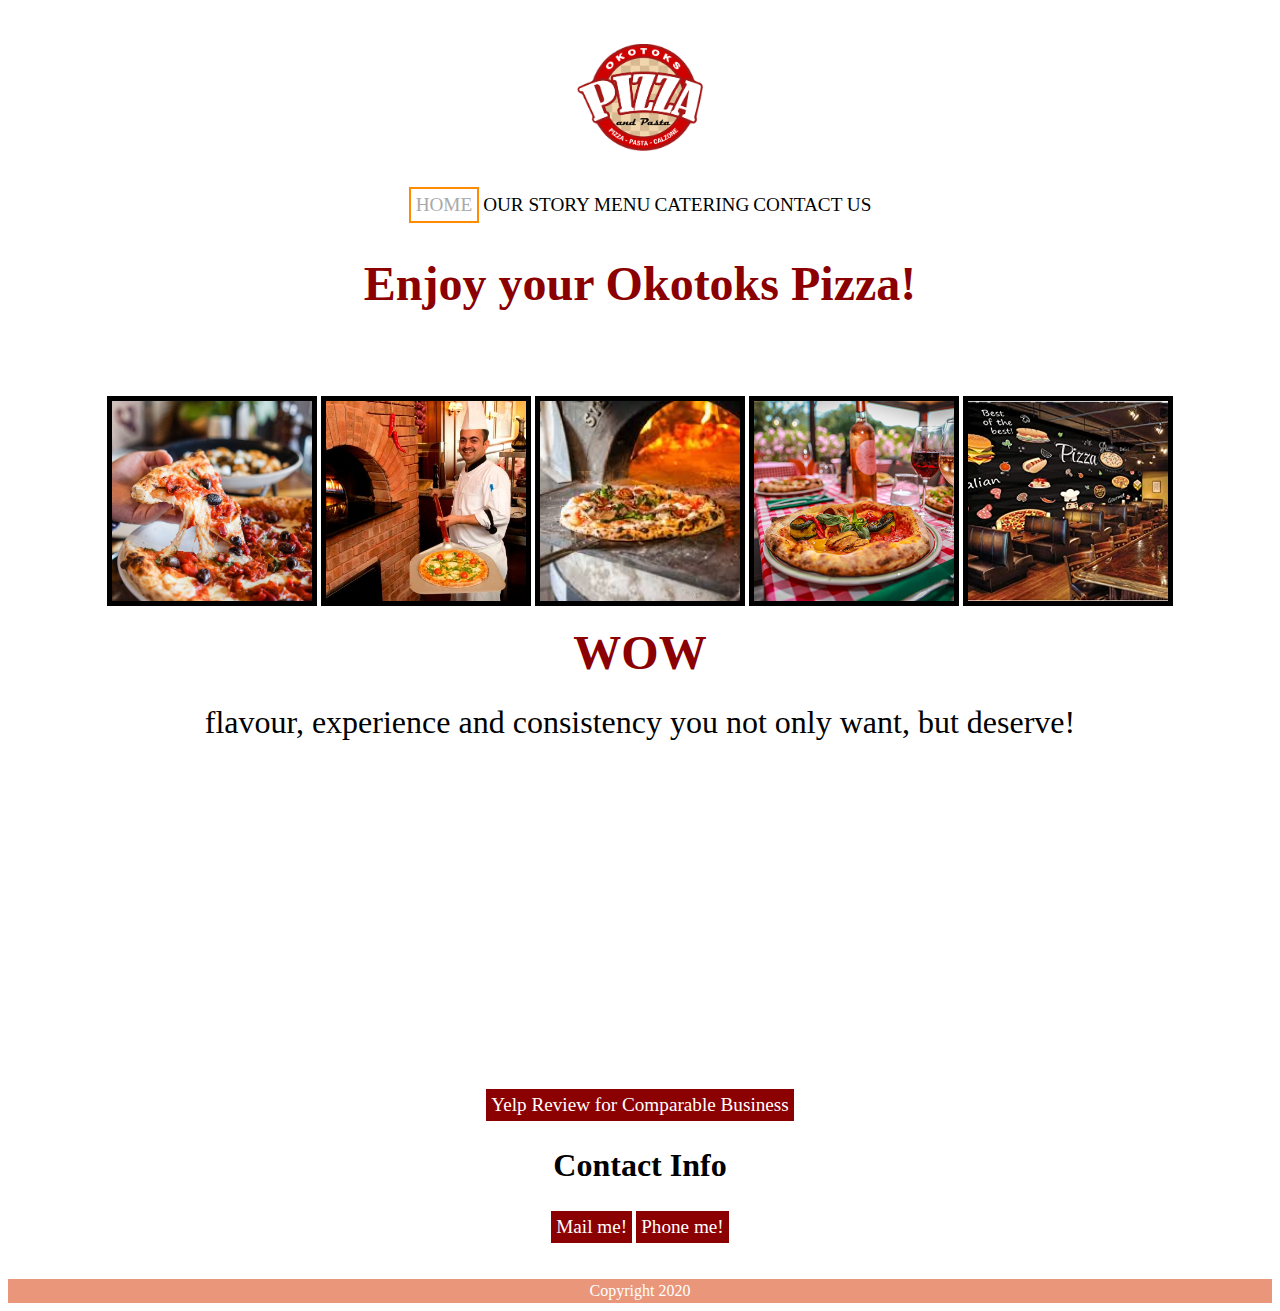
==== index.html @ ae37b72e "Reorganized directory structure" ====
<!DOCTYPE html>
<html lang="en">
<head>
    <meta charset="UTF-8">
    <meta name="viewport" content="width=device-width, initial-scale=1.0">
    <meta name="Keywords" content="pizza best Italian inexpensive Okotoks"> 
    <meta name="description" content="Welcome to enjoy best and inexpensive pizzas in Okotoks">
    <meta name="author" content="Owner of Okotoks Pizza: Doug">
    <meta name="twitter:title" content="Wonderful family-run pizza shop in Okotoks">
    <meta name="twitter:description" content="Offering best and inexpensive pizzas in Okotoks">
    <meta name="twitter:image" content="https://images-na.ssl-images-amazon.com/images/I/619NE3KrzHL._AC_SX450_.jpg">
    <meta name="twitter:card" content="summary_large_image">
    <link rel="shortcut icon" href="images/pizza-icon.png" type="image/png">
    <title>Homepage</title>
    <link rel="stylesheet" href="css/style.css">
</head>
<br><br>
<body>
    <section id="header">
        <div>
            <img style="width:10%" src="images/okotoks-pizza-logo.png" alt="Logo">
        </div>
        <br><br>
        <div id="navigation" style="text-align: center">
            <a class="currentLink" href="index.html">HOME</a>
            <a class="one" href="pages/ourstory.html">OUR STORY</a>
            <a class="one" href="pages/menu.html">MENU</a>
            <a class="one" href="pages/catering.html">CATERING</a>
            <a class="one" href="pages/contactus.html">CONTACT US</a>
        </div>
    </section>
    <section id="content">
        <article>
            <div>
                <h1>Enjoy your Okotoks Pizza!</h1>
            </div>
            <div>
                <table class="image" align="center" >
                    <tr>
                    <div class="row">
                        <div class="column">
                        <td><img class="cropped1" src="images/Pizza.jpg" alt="Pizza"></td>
                        </div>
                        <div class="column">   
                        <td><img class="cropped1" src="images/PizzaChef.jpg" alt="Chef"></td>
                        </div>
                        <div class="column"> 
                        <td><img class="cropped1" src="images/PizzaCooking.jpg" alt="Cooking Pizza" ></td>
                        </div>
                        <div class="column">
                        <td><img class="cropped1" src="images/PizzaParty.jpg" alt="Family Pizza Party"></td>
                        </div>
                        <div class="column">
                        <td><img class="cropped1" src="images/PizzaRestaurant.jpg" alt="Pizza Restaurant"></td>
                        </div>
                    </div>
                    </tr>
                </table>
            </div>
            <div>
                <p class="branding"><span>WOW</span></p>
                <p class="branding">flavour, experience and consistency you not only want, but deserve!</p>
            </div>
            <div>
                <center>
                <iframe width="560" height="315" 
                src="https://www.youtube.com/embed/xbHbcmQIcAQ" 
                frameborder="0" 
                allow="accelerometer; autoplay; encrypted-media; gyroscope; picture-in-picture" 
                allowfullscreen>
                </iframe>
                </center>
            </div>
        </article>
        <article>
            <div style="text-align: center">
                <a class="two" href="https://www.yelp.ca/biz/pizza-hut-calgary-2" target="_blank">Yelp Review for Comparable Business</a>
            </div>
            <div>
                <h2>Contact Info</h2>
            </div>
            <div style="text-align: center">
                <a class="two" href="mailto:info@okotokspizza.ca">Mail me!</a>
                <a class="two" href="tel:4035555555">Phone me!</a>
            </div>
        </article>      
    </section>
    <br><br>
    <section id="footer">
        <footer>Copyright 2020</footer>
    </section>  
</body>
</html>
---- css/style.css ----
h1 {
    display: block;
    font-size: 3em;
    margin-top: 0.67em;
    margin-bottom: 0.67em;
    margin-left: 0;
    margin-right: 0;
    font-weight: bold;
    text-align: center;
    color: darkred;
}

h2 {
    display: block;
    font-size: 2em;
    margin-top: 0.83em;
    margin-bottom: 0.83em;
    margin-left: 0;
    margin-right: 0;
    font-weight: bold;
    text-align: center;
}

p {
    display: block;
    margin-top: 1em;
    margin-bottom: 1em;
    margin-left: 3em;
    margin-right: 3em;
    line-height: 1;
    font-size: 1.5em;
    text-align: left;
    color: black;
  }

.branding {
    font-size: 2em;
    text-align: center;
}

span {
    line-height: 0.5;
    font-size: 1.5em;
    text-align: center;
    font-weight: bold;
    color:darkred;
}

footer {
    text-align: center;
    font-size: 1em;
    padding: 3px;
    background-color: DarkSalmon;
    color: white;
  }

img {
    display: block;
    margin-left: auto;
    margin-right: auto;
}

.row {
    display: flex;
}
  
.column {
    flex: 20%;
    padding: 5px;
}

.cropped1 {
    width: 200px; 
    height: 200px; 
    object-fit: cover;
    border: 5px solid black;
}

video {
    width: 100%;
    height: auto;
}

a {
    font-size: 1.2em;
    text-align: center;
    text-decoration: none;
    display: inline-block;
}

a.one:link {
    color: black;
}

a.one:visited {
    color: black;
    border: 2px solid darkorange;
    padding: 5px;
}

a.one:hover {
    color:black;
    border: 2px solid red;
    padding: 5px;
}

a.one:active {
    color: grey;
    border: 2px solid red;
    padding: 5px;
}

.currentLink {
    color: darkgrey;
    border: 2px solid darkorange;
    padding: 5px; 
}

a.two:link {
    color: white;
    background-color: darkred;
    padding: 5px;
}

a.two:visited, a.two:hover, a.two:active {
    color: white;
    background-color: grey;
    padding: 5px;
}
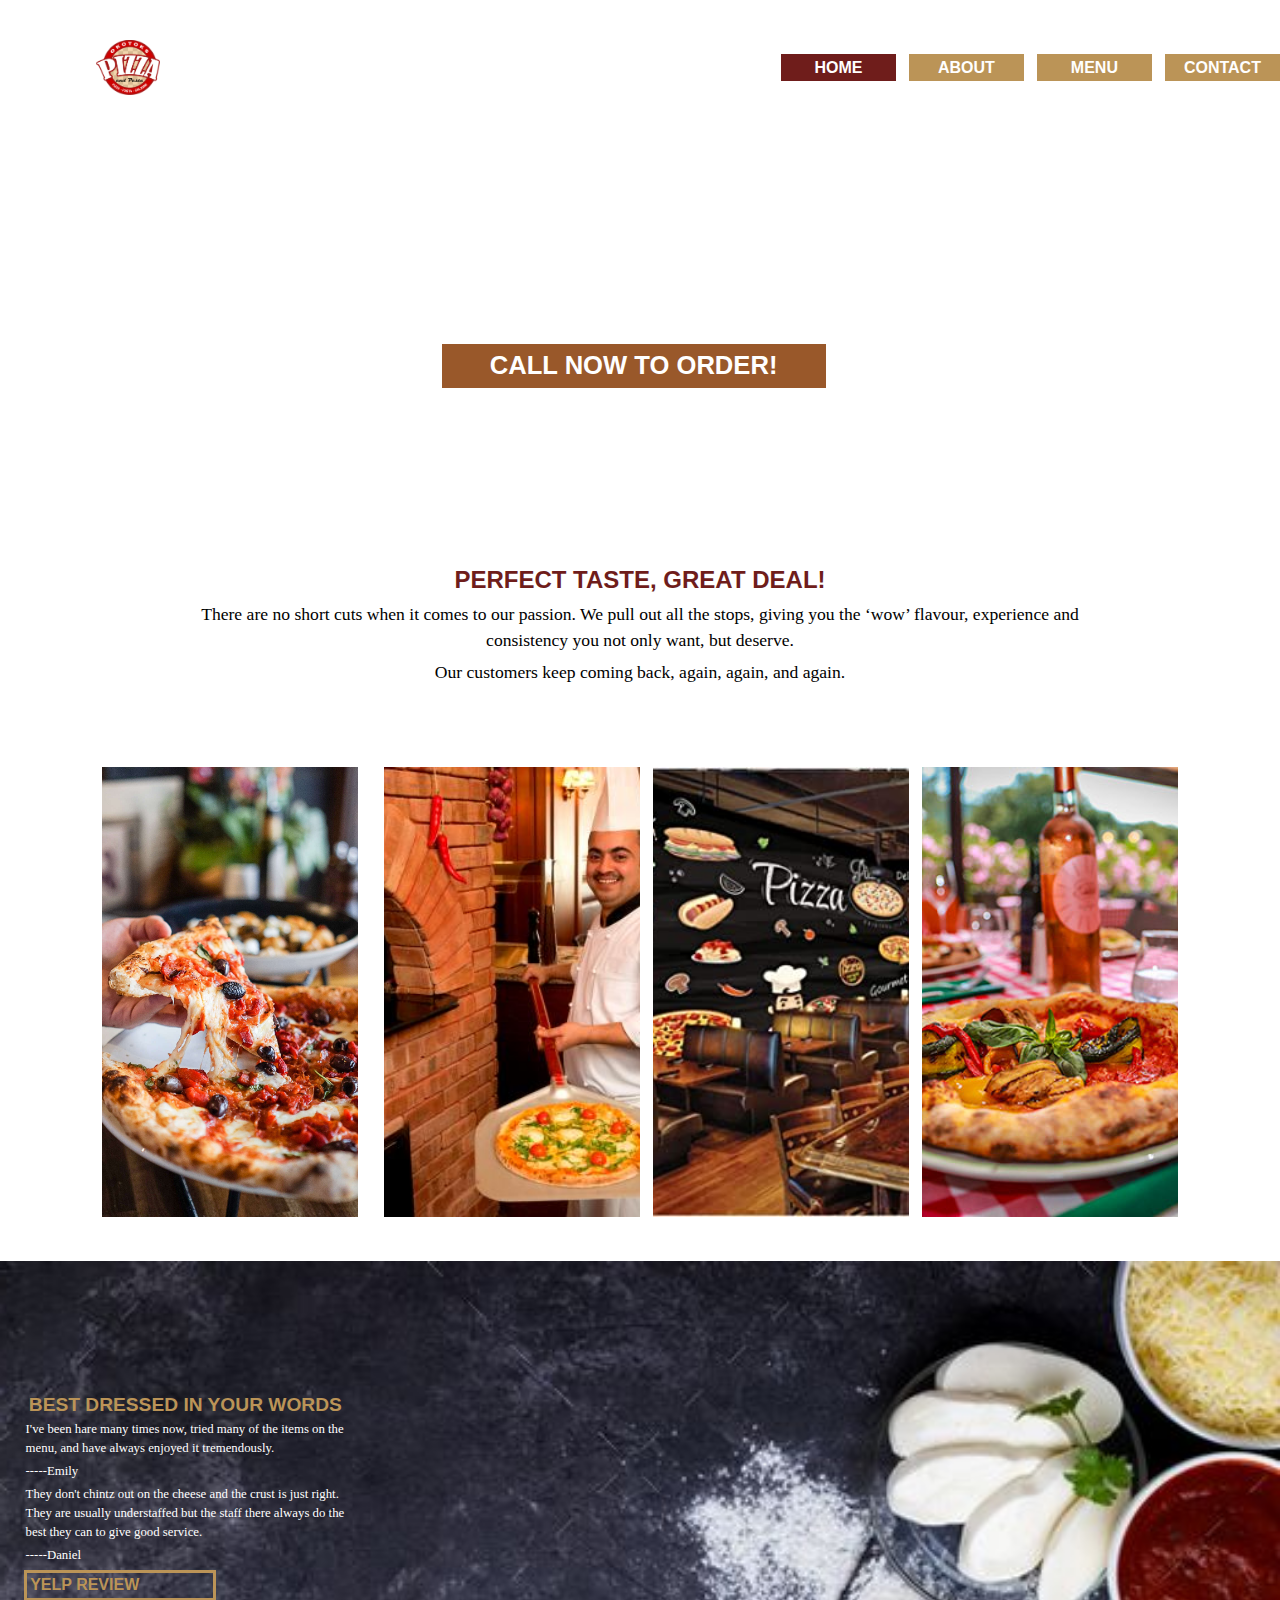
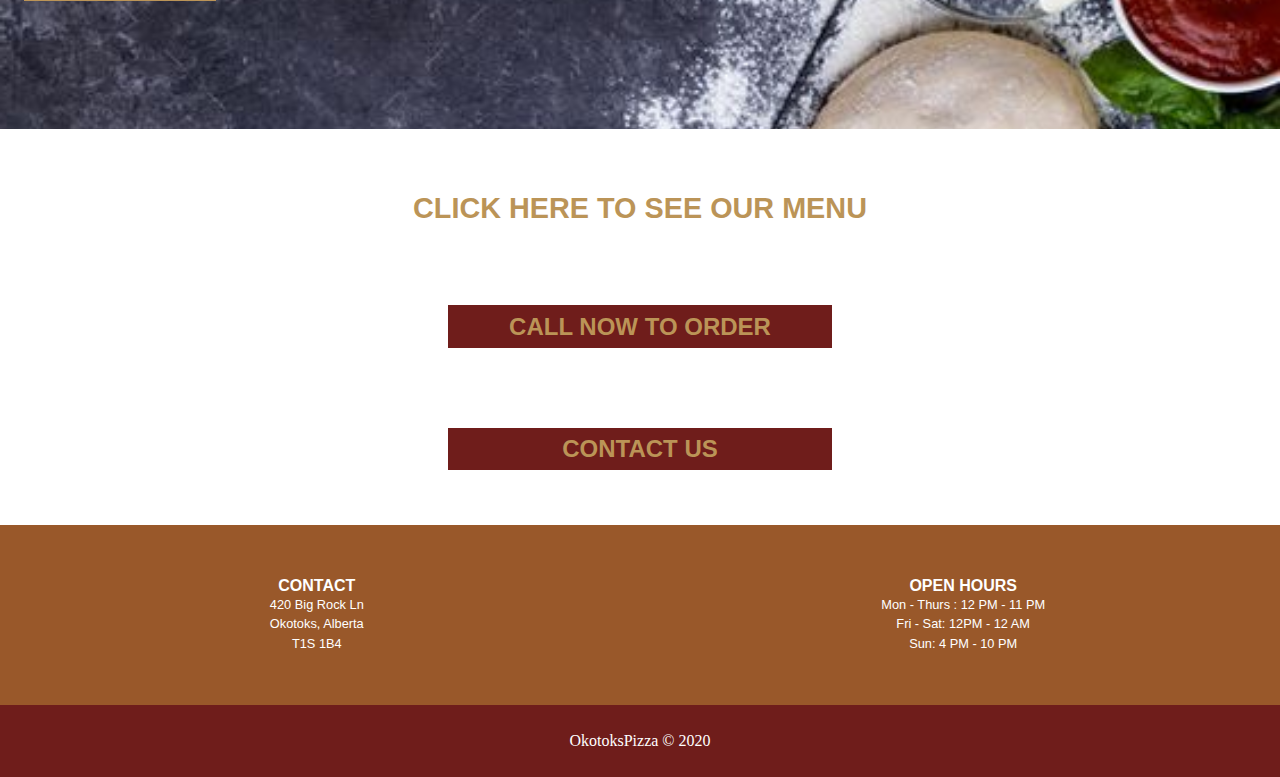
==== commit 2e5ac0f6: "Updated-Started grid based layout & Added fancy transition effects" ====
--- a/index.html
+++ b/index.html
@@ -3,7 +3,7 @@
 <head>
     <meta charset="UTF-8">
     <meta name="viewport" content="width=device-width, initial-scale=1.0">
-    <meta name="Keywords" content="pizza best Italian inexpensive Okotoks"> 
+    <meta name="keywords" content="pizza best Italian inexpensive Okotoks"> 
     <meta name="description" content="Welcome to enjoy best and inexpensive pizzas in Okotoks">
     <meta name="author" content="Owner of Okotoks Pizza: Doug">
     <meta name="twitter:title" content="Wonderful family-run pizza shop in Okotoks">
@@ -12,82 +12,95 @@
     <meta name="twitter:card" content="summary_large_image">
     <link rel="shortcut icon" href="images/pizza-icon.png" type="image/png">
     <title>Homepage</title>
-    <link rel="stylesheet" href="css/style.css">
+    <link rel="stylesheet" href="css/style.css" type="text/css">
 </head>
-<br><br>
-<body>
+
+<body id="grid-container">
+    <!--Header starts-->
     <section id="header">
-        <div>
-            <img style="width:10%" src="images/okotoks-pizza-logo.png" alt="Logo">
-        </div>
-        <br><br>
-        <div id="navigation" style="text-align: center">
-            <a class="currentLink" href="index.html">HOME</a>
-            <a class="one" href="pages/ourstory.html">OUR STORY</a>
-            <a class="one" href="pages/menu.html">MENU</a>
-            <a class="one" href="pages/catering.html">CATERING</a>
-            <a class="one" href="pages/contactus.html">CONTACT US</a>
-        </div>
+            <img class="logo" src="images/okotoks-pizza-logo.png" alt="Logo">
+            <span></span>
+            <a id="link" class="currentLink" href="index.html">HOME</a>
+            <a id="link" href="pages/ourstory.html">ABOUT</a>
+            <a id="link" href="pages/menu.html">MENU</a>
+            <a id="link" href="pages/contactus.html">CONTACT</a>
     </section>
+    <!--Header ends-->
+
+    <!--Content starts-->
     <section id="content">
-        <article>
-            <div>
-                <h1>Enjoy your Okotoks Pizza!</h1>
+        <article id="main-title">
+            <h1>ENJOY YOUR OKOTOKS PIZZA!</h1>
+            <p>There's no better feeling in the world than a warm pizza box on your table!</p>
+            <a href="tel:4035555555">CALL NOW TO ORDER!</a>
+        </article>  
+        
+        <article id="top-content">
+            <div id="sub-title">
+                <h2>PERFECT TASTE, GREAT DEAL!</h2>
+                <p>There are no short cuts when it comes to our passion. We pull out all the stops, giving you the ‘wow’ flavour, experience and consistency you not only want, but deserve.</p>
+                <p>Our customers keep coming back, again, again, and again.</p>
             </div>
-            <div>
-                <table class="image" align="center" >
-                    <tr>
-                    <div class="row">
-                        <div class="column">
-                        <td><img class="cropped1" src="images/Pizza.jpg" alt="Pizza"></td>
-                        </div>
-                        <div class="column">   
-                        <td><img class="cropped1" src="images/PizzaChef.jpg" alt="Chef"></td>
-                        </div>
-                        <div class="column"> 
-                        <td><img class="cropped1" src="images/PizzaCooking.jpg" alt="Cooking Pizza" ></td>
-                        </div>
-                        <div class="column">
-                        <td><img class="cropped1" src="images/PizzaParty.jpg" alt="Family Pizza Party"></td>
-                        </div>
-                        <div class="column">
-                        <td><img class="cropped1" src="images/PizzaRestaurant.jpg" alt="Pizza Restaurant"></td>
-                        </div>
-                    </div>
-                    </tr>
-                </table>
+            <div id="images">
+                <span></span>
+                <img class="cropped-image" src="images/Pizza.jpg" alt="Pizza">
+                <img class="cropped-image" src="images/PizzaChef.jpg" alt="Chef">
+                <img class="cropped-image" src="images/PizzaRestaurant.jpg" alt="Pizza Restaurant">
+                <img class="cropped-image" src="images/PizzaParty.jpg" alt="an image shows catering offered">
+                <span></span>
             </div>
-            <div>
-                <p class="branding"><span>WOW</span></p>
-                <p class="branding">flavour, experience and consistency you not only want, but deserve!</p>
+        </article>
+
+        <article id="sub-content" class="sub-content"> 
+            <div id="review">
+                <h2>BEST DRESSED IN YOUR WORDS</h2>
+                <p> I've been hare many times now, tried many of the items on the menu, and have always enjoyed it tremendously.</p>
+                <p>-----Emily</p>
+                <p>They don't chintz out on the cheese and the crust is just right. They are usually understaffed but the staff there always do the best they can to give good service.</p>
+                <p>-----Daniel</p>
+                <a class="one" href="https://www.yelp.ca/biz/pizza-hut-calgary-2" target="_blank">YELP REVIEW</a>
             </div>
-            <div>
-                <center>
-                <iframe width="560" height="315" 
+            <div id="video">
+                <iframe width="900" height="560"
                 src="https://www.youtube.com/embed/xbHbcmQIcAQ" 
                 frameborder="0" 
                 allow="accelerometer; autoplay; encrypted-media; gyroscope; picture-in-picture" 
                 allowfullscreen>
                 </iframe>
-                </center>
+            </div>
+            <span></span>
+        </article>
+        
+        <article id="order-info">
+            <div>
+                <a class="button-1" href="pages/menu.html">CLICK HERE TO SEE OUR MENU</a>
+            </div>
+            <div>
+                <a class="button-2" href="tel:4035555555">CALL NOW TO ORDER</a>
+            </div>
+            <div>
+                <a class="button-2" href="mailto:info@okotokspizza.ca">CONTACT US</a>
             </div>
         </article>
-        <article>
-            <div style="text-align: center">
-                <a class="two" href="https://www.yelp.ca/biz/pizza-hut-calgary-2" target="_blank">Yelp Review for Comparable Business</a>
+
+        <article id="contact-info">
+            <div class="info">
+                <h3>CONTACT</h3>
+                <p>420 Big Rock Ln<br>Okotoks, Alberta<br>T1S 1B4</p>
             </div>
-            <div>
-                <h2>Contact Info</h2>
+            <div class="info">
+                <h3>OPEN HOURS</h3>
+                <p>Mon - Thurs : 12 PM - 11 PM<br>Fri - Sat: 12PM - 12 AM<br>Sun: 4 PM - 10 PM</p>
             </div>
-            <div style="text-align: center">
-                <a class="two" href="mailto:info@okotokspizza.ca">Mail me!</a>
-                <a class="two" href="tel:4035555555">Phone me!</a>
-            </div>
-        </article>      
+        </article>
     </section>
-    <br><br>
+    <!--Content ends-->
+
+    <!--Footer starts-->
     <section id="footer">
-        <footer>Copyright 2020</footer>
-    </section>  
+        <footer>OkotoksPizza &copy; 2020</footer>
+    </section>
+    <!--Footer ends-->
+
 </body>
 </html>
--- a/css/style.css
+++ b/css/style.css
@@ -1,129 +1,382 @@
-h1 {
-    display: block;
-    font-size: 3em;
-    margin-top: 0.67em;
-    margin-bottom: 0.67em;
-    margin-left: 0;
-    margin-right: 0;
-    font-weight: bold;
-    text-align: center;
-    color: darkred;
-}
-
-h2 {
-    display: block;
-    font-size: 2em;
-    margin-top: 0.83em;
-    margin-bottom: 0.83em;
-    margin-left: 0;
-    margin-right: 0;
-    font-weight: bold;
-    text-align: center;
-}
-
-p {
-    display: block;
-    margin-top: 1em;
-    margin-bottom: 1em;
-    margin-left: 3em;
-    margin-right: 3em;
-    line-height: 1;
-    font-size: 1.5em;
+/*
+Color Palette
+$persian-plum: #6f1d1bff;
+$camel: #bb9457ff;
+$bistre: #432818ff;
+$windsor-tan: #99582aff;
+$banana-mania: #ffe6a7ff;
+*/
+
+@keyframes sub-title-animation {
+    0% {font-size: 1.5rem; font-weight: normal;}
+    50% {font-size: 2rem; font-weight: bold;}
+    100% {font-size: 1.8rem; font-weight: normal;}
+}
+
+#sub-title h2:hover {
+    animation-name: sub-title-animation;
+    animation-duration: 2s;
+    animation-timing-function: ease-in-out;
+}
+
+.cropped-image {
+    width: 20vw;
+    transition-property: width;
+    transition-duration: 1s;
+    transition-timing-function: ease-in-out;
+}
+
+.cropped-image:hover {
+    width: 30vw;
+}
+  
+* {
+    margin: 0;
+    padding: 0;
+    box-sizing: border-box;
+}
+
+body {
+    min-height: 100%;
+    display: grid;
+    justify-items: center;
+    align-items: center; 
+}
+
+#grid-container {
+    display: grid;
+}
+
+/*Header starts*/
+#header {
+    width: 100%;
+    height: 15vh;
+    display: grid;
+    grid-template-columns: 20% auto 9% 9% 9% 9%;
+    column-gap: 1vw;
+    justify-items: center;
+    align-items: center; 
+}
+
+.logo {
+    width: 5vw;
+    display: block;
+}
+
+/*Navigation starts*/
+#header a {
+    width: 100%;
+    font-size: 1rem;
+    font-family: Arial, Helvetica, sans-serif;
+    font-weight: bold;
+    font-stretch: normal;
+    text-decoration: none;
+    text-align: center;
+    color: white;
+    padding: 0.3em 0.9em 0.3em 0.9em;
+}
+
+#header a:link, #header a:visited {
+    background-color: #bb9457;
+}
+
+#header a:hover {
+    background-color:#99582aff;  
+}
+
+#header a:active {
+    background-color: grey;
+}
+
+#header a.currentLink {
+    background-color:#6f1d1bff;
+}
+/*Navigation ends*/
+/*Header ends*/
+
+/*Content starts*/
+#content {
+    width: 100%;
+    min-height: 80vh;
+    display: grid;
+    grid-row-gap: 2vh;;
+}
+
+#main-title {
+    width: 100%;
+    min-height: 40vh;
+    background: url(../images/backgroundimage-pizza.jpg);
+    background-size: cover;
+    background-position: top;
+    display: flex;
+    flex-direction: column;
+    align-items: center;
+    justify-content: center;
+}
+
+#main-title h1 {
+    display: block;
+    font-family: Arial, Helvetica, sans-serif;
+    font-size: 2rem;
+    font-weight: bold;
+    text-align: center;
+    color: white;
+}
+
+#main-title p {
+    display: block;
+    font-size: 1.5rem;
+    font-family: cursive;
+    text-align: center;
+    color: white;
+    margin-top: 0.5em;
+}
+
+#main-title a {
+    width: 30vw;
+    display: block;
+    font-size: 1.6rem;
+    font-family: Arial, Helvetica, sans-serif;
+    font-weight: bold;
+    font-stretch: normal;
+    text-decoration: none;
+    text-align: center;
+    margin: 1em 2em 0 1.5em;
+}
+
+#main-title a:link, #main-tilte a:visited {
+    color: white;
+    background-color: #99582aff;
+    padding: 0.3em 0.6em 0.3em 0.6em;
+}
+    
+#main-title a:hover, #main-title a:active {
+    width: 40vw;
+    color: #99582aff;
+    background-color: white;
+    padding: 0.4em 0.7em 0.4em 0.7em;
+    font-size: 2rem;
+}
+
+#top-content {
+    width: 100%;
+    min-height: 80vh;
+    display: grid;
+    grid-template-rows: 30% 70%;
+    row-gap: 1vh;;
+    align-items: center;
+    justify-items: center;
+}
+
+#sub-title h2 {
+    font-family: Arial, Helvetica, sans-serif;
+    font-size: 1.5rem;
+    font-weight: bold;
+    text-align: center;
+    margin: 0.6em 2em 0.3em 2em;
+    color:#6f1d1bff;
+}
+
+#sub-title p {
+    font-size: 1.1rem;
+    font-family: cursive;
+    text-align: center;
+    margin: 0.1em 10em 0.3em 10em;
+    line-height: 1.5;
+    color: black;
+}
+
+#images {
+    width: 100%;
+    height: 50vh;
+    display: grid;
+    grid-template-columns: 0.5fr 1.5fr 1fr 1fr 1fr 0.5fr;
+    column-gap: 1vw;
+    margin-top: 0.3em;
+}
+
+.cropped-image {
+    width: 20vw;
+    height: 50vh;
+    object-fit: cover;
+}
+
+#sub-content {
+    width: 100%;
+    min-height: 50vh;
+    display: grid;
+    grid-template-columns: 30% 45% auto;
+    column-gap: 1.5vw;
+    align-items: center;
+}
+
+.sub-content {
+    background: url(../images/backgroundimage-pizza-4.jpg);
+    background-size: cover;
+    background-position: top;
+    padding-top: 0.3rem;
+    padding-bottom: 0.6rem;
+    margin-top: 0.6em;
+}
+
+#video iframe {
+    width:100%;
+    height: 50vh; 
+}
+
+#review h2 {
+    font-family: Arial, Helvetica, sans-serif;
+    font-size: 1.2rem;
+    font-weight: bold;
     text-align: left;
-    color: black;
-  }
-
-.branding {
-    font-size: 2em;
-    text-align: center;
-}
-
-span {
-    line-height: 0.5;
-    font-size: 1.5em;
-    text-align: center;
-    font-weight: bold;
-    color:darkred;
-}
-
-footer {
-    text-align: center;
-    font-size: 1em;
-    padding: 3px;
-    background-color: DarkSalmon;
-    color: white;
-  }
-
-img {
-    display: block;
-    margin-left: auto;
-    margin-right: auto;
-}
-
-.row {
+    margin: 0.5em 1em 0.1em 1.5em;
+    color: #bb9457ff;
+}
+
+#review p {
+    font-size: 0.8rem;
+    font-family: cursive;
+    text-align: left;
+    margin: 0.3em 2em 0 2em;
+    line-height: 1.5;
+    color: white;
     display: flex;
-}
-  
-.column {
-    flex: 20%;
-    padding: 5px;
-}
-
-.cropped1 {
-    width: 200px; 
-    height: 200px; 
-    object-fit: cover;
-    border: 5px solid black;
-}
-
-video {
-    width: 100%;
-    height: auto;
-}
-
-a {
-    font-size: 1.2em;
-    text-align: center;
+    align-items: column;
+    align-items: start;
+    justify-items: center;
+}
+
+#review a {
+    width: 15vw;
+    display: block;
+    font-size: 1rem;
+    font-family: Arial, Helvetica, sans-serif;
+    font-weight: bold;
+    font-stretch: normal;
     text-decoration: none;
-    display: inline-block;
-}
-
-a.one:link {
-    color: black;
-}
-
-a.one:visited {
-    color: black;
-    border: 2px solid darkorange;
-    padding: 5px;
-}
-
-a.one:hover {
-    color:black;
-    border: 2px solid red;
-    padding: 5px;
-}
-
-a.one:active {
-    color: grey;
-    border: 2px solid red;
-    padding: 5px;
-}
-
-.currentLink {
-    color: darkgrey;
-    border: 2px solid darkorange;
-    padding: 5px; 
-}
-
-a.two:link {
-    color: white;
-    background-color: darkred;
-    padding: 5px;
-}
-
-a.two:visited, a.two:hover, a.two:active {
-    color: white;
-    background-color: grey;
-    padding: 5px;
-}+    text-align: center;
+    margin: 0.3em 2em 0 1.5em;
+    display: flex;
+    align-items: column;
+    align-items: start;
+    justify-items: center;
+}
+
+a.one:link, a.one:visited {
+    color: #bb9457ff;
+    border: 3px solid #bb9457ff;
+    padding: 0.2em;
+}
+    
+a.one:hover, a.one:active {
+    color: #99582aff;
+    border: 2px solid #99582aff;
+    padding: 0.2em;
+}
+
+#order-info {
+    width: 100%;
+    min-height: 40vh;
+    display: grid;
+    align-items: center;
+    justify-items: center;
+}
+
+a.button-1 {
+    display: block;
+    font-size: 1.8rem;
+    font-family: Arial, Helvetica, sans-serif;
+    font-weight: bold;
+    font-stretch: normal;
+    text-decoration: transparent;
+    text-align: center;
+    margin: 0.3em 2em 0em 2em;
+}
+
+a.button-1:link, a.button-1:visited {
+    color: #bb9457ff;
+}
+    
+a.button-1:hover, a.button-1:active {
+    color:#6f1d1bff;
+    font-size: 2rem;
+}
+
+a.button-2 {
+    width: 30vw;
+    display: block;
+    font-size: 1.5rem;
+    font-family: Arial, Helvetica, sans-serif;
+    font-weight: bold;
+    font-stretch: normal;
+    text-decoration: none;
+    text-align: center;
+    margin: 0.3em 2em 0em 2em;
+}
+
+a.button-2:link, a.button-2:visited {
+    color: #bb9457ff;
+    background-color: #6f1d1bff;
+    padding: 0.3em 0 0.3em 0;
+}
+    
+a.button-2:hover, a.button-2:active {
+    color: white;
+    background-color: #bb9457ff;
+    padding: 0.3em 0 0.3em 0;
+}
+
+#order-info h2 {
+    background-color: #bb9457ff;
+    padding: 0.3em;
+    font-family: Arial, Helvetica, sans-serif;
+    font-size: 1.5rem;
+    font-weight: bold;
+    text-align: left;
+    margin: 0.5em 1em 0.1em 1.5em;
+}
+
+#contact-info {
+    width: 100%;
+    min-height: 20vh;
+    display: grid;
+    column-gap: 1vw;
+    grid-template-columns: 1fr 1fr;
+    align-items: center;
+    justify-items: center;
+    background-color: #99582aff;
+    
+}
+
+.info h3 {
+    font-family: Arial, Helvetica, sans-serif;
+    font-size: 1rem;
+    font-weight: bold;
+    text-align: center;
+    color: white;
+}
+
+.info p {
+    font-size: 0.8rem;
+    font-family: Arial, Helvetica, sans-serif;
+    text-align: center;
+    line-height: 1.5;
+    color: white;
+}
+
+/*Content ends*/
+
+/*Footer starts*/
+#footer {
+    background-color: #6f1d1bff;
+    width: 100%;
+    min-height: 8vh;
+    font-size: 1rem;
+    font-family: cursive;
+    color: white;
+    text-align: center;
+    display: grid;
+    justify-content: center;
+    align-items: center;
+} 
+/*Footer ends*/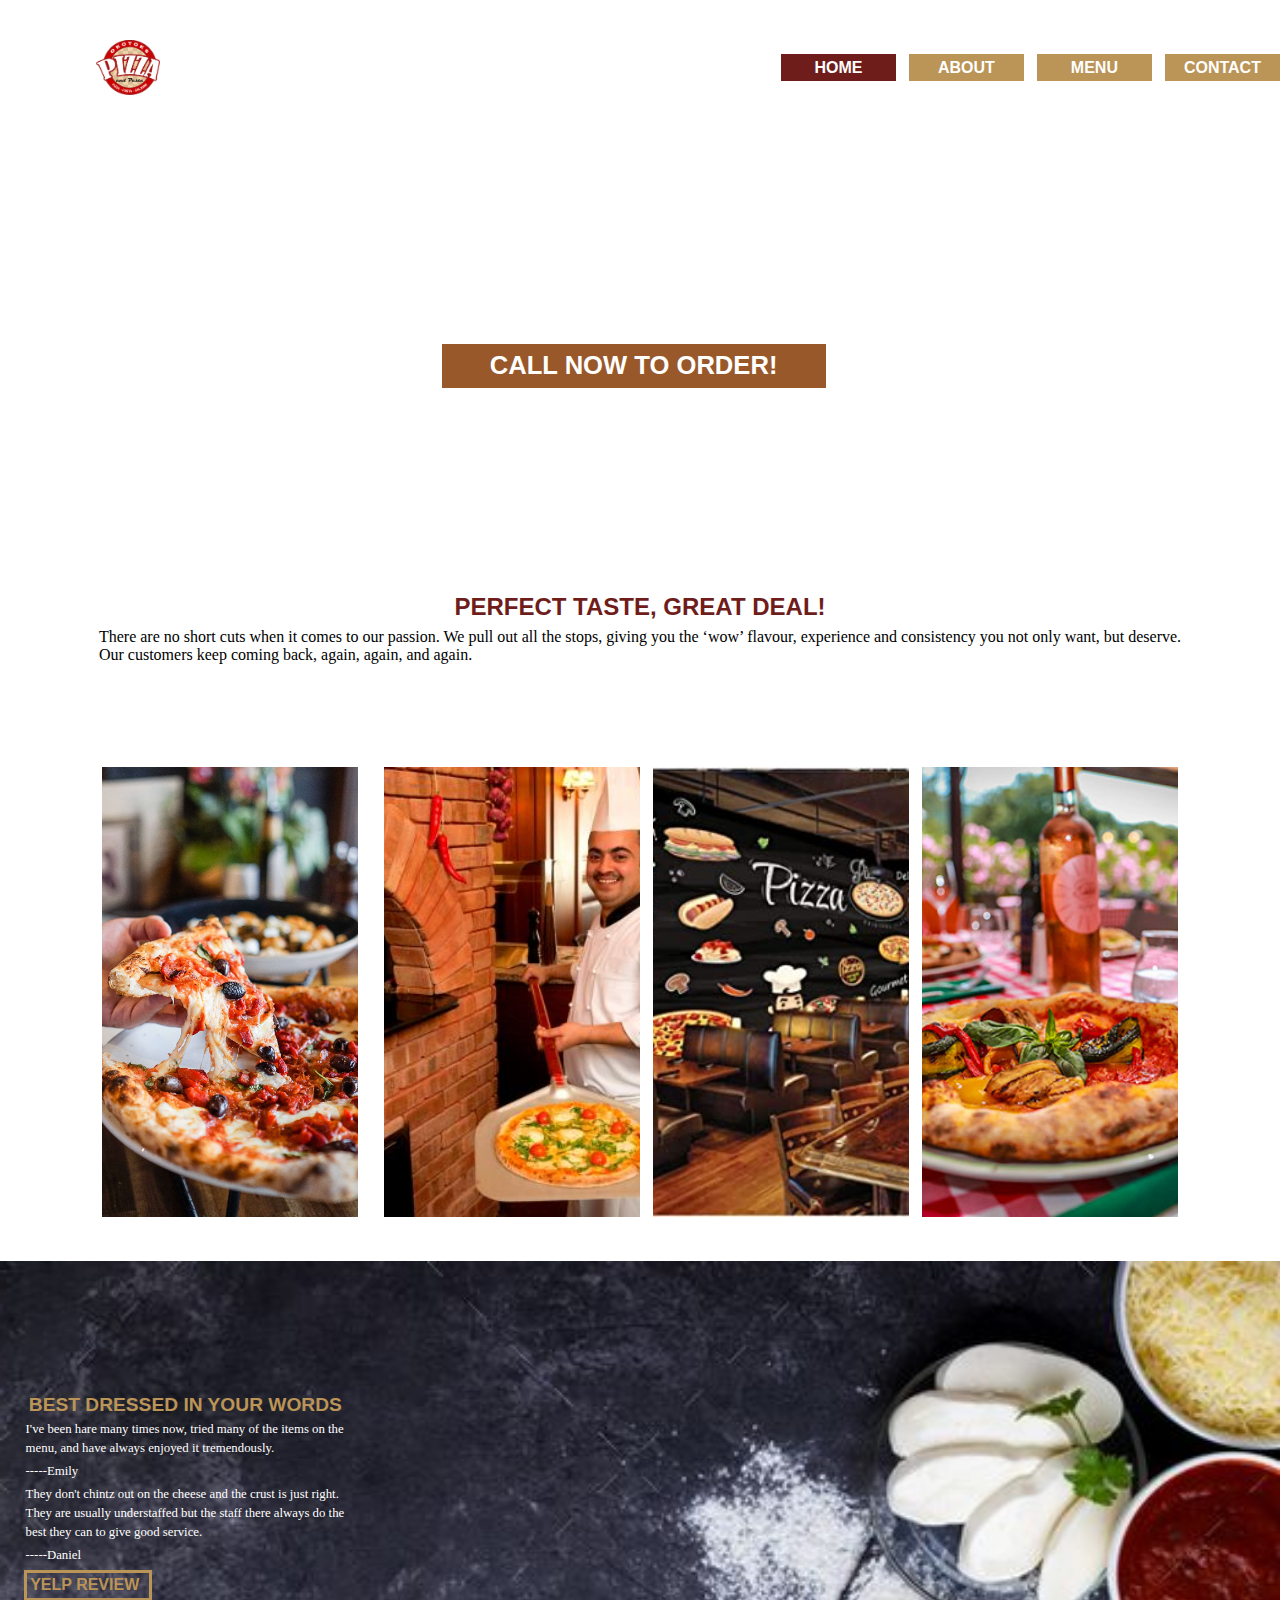
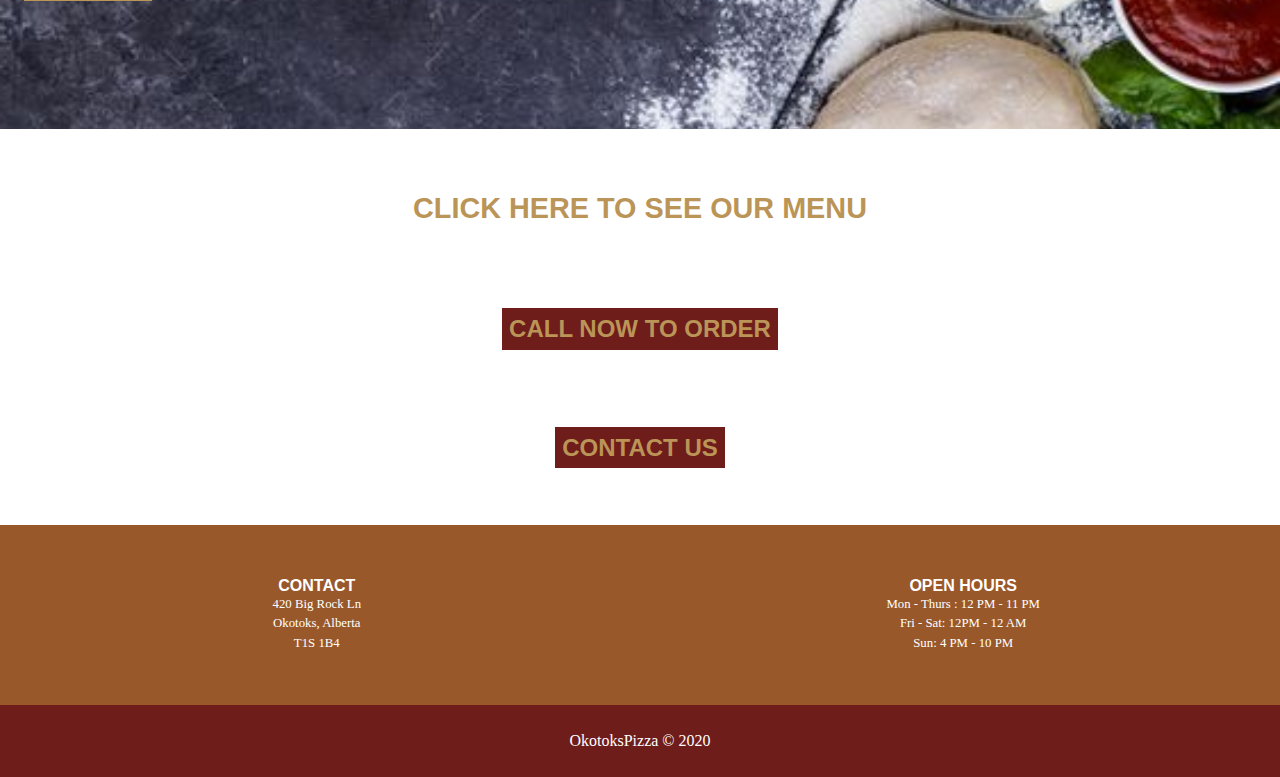
==== commit 37fc87ad: "Converted CSS files to SCSS files" ====
--- a/index.html
+++ b/index.html
@@ -20,10 +20,10 @@
     <section id="header">
             <img class="logo" src="images/okotoks-pizza-logo.png" alt="Logo">
             <span></span>
-            <a id="link" class="currentLink" href="index.html">HOME</a>
-            <a id="link" href="pages/ourstory.html">ABOUT</a>
-            <a id="link" href="pages/menu.html">MENU</a>
-            <a id="link" href="pages/contactus.html">CONTACT</a>
+            <a class="currentLink" href="index.html">HOME</a>
+            <a href="pages/about.html">ABOUT</a>
+            <a href="pages/menu.html">MENU</a>
+            <a href="pages/contact.html">CONTACT</a>
     </section>
     <!--Header ends-->
 
@@ -41,24 +41,36 @@
                 <p>There are no short cuts when it comes to our passion. We pull out all the stops, giving you the ‘wow’ flavour, experience and consistency you not only want, but deserve.</p>
                 <p>Our customers keep coming back, again, again, and again.</p>
             </div>
-            <div id="images">
+            <div id="images-container">
                 <span></span>
-                <img class="cropped-image" src="images/Pizza.jpg" alt="Pizza">
-                <img class="cropped-image" src="images/PizzaChef.jpg" alt="Chef">
-                <img class="cropped-image" src="images/PizzaRestaurant.jpg" alt="Pizza Restaurant">
-                <img class="cropped-image" src="images/PizzaParty.jpg" alt="an image shows catering offered">
+                <div class="card-container">
+                    <img src="images/Pizza.jpg" alt="Pizza">
+                    <p>Traditional taste</p>
+                </div>
+                <div class="card-container">
+                    <img src="images/PizzaChef.jpg" alt="Chef">
+                    <p>family-run pizzaria</p>
+                </div>
+                <div class="card-container">
+                    <img src="images/PizzaRestaurant.jpg" alt="Pizza Restaurant">
+                    <p>Family-fun environment</p>
+                </div>
+                <div class="card-container">
+                    <img src="images/PizzaParty.jpg" alt="an image shows catering offered">
+                    <p>Pizza-style party</p>
+                </div>
                 <span></span>
             </div>
         </article>
 
-        <article id="sub-content" class="sub-content"> 
+        <article id="sub-content"> 
             <div id="review">
                 <h2>BEST DRESSED IN YOUR WORDS</h2>
                 <p> I've been hare many times now, tried many of the items on the menu, and have always enjoyed it tremendously.</p>
                 <p>-----Emily</p>
                 <p>They don't chintz out on the cheese and the crust is just right. They are usually understaffed but the staff there always do the best they can to give good service.</p>
                 <p>-----Daniel</p>
-                <a class="one" href="https://www.yelp.ca/biz/pizza-hut-calgary-2" target="_blank">YELP REVIEW</a>
+                <a href="https://www.yelp.ca/biz/pizza-hut-calgary-2" target="_blank">YELP REVIEW</a>
             </div>
             <div id="video">
                 <iframe width="900" height="560"
--- a/css/style.css
+++ b/css/style.css
@@ -1,382 +1,459 @@
-/*
-Color Palette
-$persian-plum: #6f1d1bff;
-$camel: #bb9457ff;
-$bistre: #432818ff;
-$windsor-tan: #99582aff;
-$banana-mania: #ffe6a7ff;
-*/
-
-@keyframes sub-title-animation {
-    0% {font-size: 1.5rem; font-weight: normal;}
-    50% {font-size: 2rem; font-weight: bold;}
-    100% {font-size: 1.8rem; font-weight: normal;}
-}
-
-#sub-title h2:hover {
-    animation-name: sub-title-animation;
-    animation-duration: 2s;
-    animation-timing-function: ease-in-out;
-}
-
-.cropped-image {
-    width: 20vw;
-    transition-property: width;
-    transition-duration: 1s;
-    transition-timing-function: ease-in-out;
-}
-
-.cropped-image:hover {
-    width: 30vw;
-}
-  
+/*Color palette*/
 * {
-    margin: 0;
-    padding: 0;
-    box-sizing: border-box;
+  margin: 0;
+  padding: 0;
+  -webkit-box-sizing: border-box;
+          box-sizing: border-box;
 }
 
 body {
-    min-height: 100%;
-    display: grid;
-    justify-items: center;
-    align-items: center; 
-}
-
-#grid-container {
-    display: grid;
+  min-height: 100%;
+  display: -ms-grid;
+  display: grid;
+  justify-items: center;
+  -webkit-box-align: center;
+      -ms-flex-align: center;
+          align-items: center;
 }
 
 /*Header starts*/
 #header {
-    width: 100%;
-    height: 15vh;
-    display: grid;
-    grid-template-columns: 20% auto 9% 9% 9% 9%;
-    column-gap: 1vw;
-    justify-items: center;
-    align-items: center; 
-}
-
-.logo {
-    width: 5vw;
-    display: block;
-}
-
-/*Navigation starts*/
+  width: 100%;
+  height: 15vh;
+  display: -ms-grid;
+  display: grid;
+  -ms-grid-columns: 20% auto 9% 9% 9% 9%;
+      grid-template-columns: 20% auto 9% 9% 9% 9%;
+  -webkit-column-gap: 1vw;
+          column-gap: 1vw;
+  justify-items: center;
+  -webkit-box-align: center;
+      -ms-flex-align: center;
+          align-items: center;
+}
+
+#header .logo {
+  width: 5vw;
+  display: block;
+}
+
 #header a {
-    width: 100%;
-    font-size: 1rem;
-    font-family: Arial, Helvetica, sans-serif;
-    font-weight: bold;
-    font-stretch: normal;
-    text-decoration: none;
-    text-align: center;
-    color: white;
-    padding: 0.3em 0.9em 0.3em 0.9em;
+  font-size: 1rem;
+  font-family: Arial, Helvetica, sans-serif;
+  font-weight: bold;
+  font-stretch: normal;
+  text-decoration: none;
+  text-align: center;
+  color: white;
+  width: 100%;
+  padding: 0.3em 0.9em 0.3em 0.9em;
 }
 
 #header a:link, #header a:visited {
-    background-color: #bb9457;
+  background-color: #bb9457;
 }
 
 #header a:hover {
-    background-color:#99582aff;  
+  background-color: #99582aff;
 }
 
 #header a:active {
-    background-color: grey;
+  background-color: grey;
 }
 
 #header a.currentLink {
-    background-color:#6f1d1bff;
-}
-/*Navigation ends*/
+  background-color: #6f1d1bff;
+}
+
 /*Header ends*/
-
 /*Content starts*/
 #content {
-    width: 100%;
-    min-height: 80vh;
-    display: grid;
-    grid-row-gap: 2vh;;
+  width: 100%;
+  min-height: 80vh;
+  display: -ms-grid;
+  display: grid;
+  grid-row-gap: 2vh;
 }
 
 #main-title {
-    width: 100%;
-    min-height: 40vh;
-    background: url(../images/backgroundimage-pizza.jpg);
-    background-size: cover;
-    background-position: top;
-    display: flex;
-    flex-direction: column;
-    align-items: center;
-    justify-content: center;
+  width: 100%;
+  min-height: 40vh;
+  background: url(../images/backgroundimage-pizza.jpg);
+  background-size: cover;
+  background-position: top;
+  display: -webkit-box;
+  display: -ms-flexbox;
+  display: flex;
+  -webkit-box-orient: vertical;
+  -webkit-box-direction: normal;
+      -ms-flex-direction: column;
+          flex-direction: column;
+  -webkit-box-align: center;
+      -ms-flex-align: center;
+          align-items: center;
+  -webkit-box-pack: center;
+      -ms-flex-pack: center;
+          justify-content: center;
 }
 
 #main-title h1 {
-    display: block;
-    font-family: Arial, Helvetica, sans-serif;
-    font-size: 2rem;
-    font-weight: bold;
-    text-align: center;
-    color: white;
+  display: block;
+  font-family: Arial, Helvetica, sans-serif;
+  font-size: 2rem;
+  font-weight: bold;
+  text-align: center;
+  color: white;
 }
 
 #main-title p {
-    display: block;
-    font-size: 1.5rem;
-    font-family: cursive;
-    text-align: center;
-    color: white;
-    margin-top: 0.5em;
+  display: block;
+  font-size: 1.5rem;
+  font-family: cursive;
+  text-align: center;
+  margin-top: 0.5em;
+  color: white;
 }
 
 #main-title a {
-    width: 30vw;
-    display: block;
-    font-size: 1.6rem;
-    font-family: Arial, Helvetica, sans-serif;
-    font-weight: bold;
-    font-stretch: normal;
-    text-decoration: none;
-    text-align: center;
-    margin: 1em 2em 0 1.5em;
-}
-
-#main-title a:link, #main-tilte a:visited {
-    color: white;
-    background-color: #99582aff;
-    padding: 0.3em 0.6em 0.3em 0.6em;
-}
-    
+  font-size: 1.6rem;
+  font-family: Arial, Helvetica, sans-serif;
+  font-weight: bold;
+  font-stretch: normal;
+  text-decoration: none;
+  text-align: center;
+  color: white;
+  width: 30vw;
+  margin: 1em 2em 0 1.5em;
+}
+
+#main-title a:link, #main-title a:visited {
+  color: white;
+  background-color: #99582aff;
+  padding: 0.3em 0.6em 0.3em 0.6em;
+}
+
 #main-title a:hover, #main-title a:active {
-    width: 40vw;
-    color: #99582aff;
-    background-color: white;
-    padding: 0.4em 0.7em 0.4em 0.7em;
-    font-size: 2rem;
+  font-size: 2rem;
+  font-weight: bold;
+  color: #99582aff;
+  background-color: white;
+  -webkit-transition: all 0.5s linear;
+  transition: all 0.5s linear;
+  width: 40vw;
+  padding: 0.4em 0.7em 0.4em 0.7em;
 }
 
 #top-content {
-    width: 100%;
-    min-height: 80vh;
-    display: grid;
-    grid-template-rows: 30% 70%;
-    row-gap: 1vh;;
-    align-items: center;
-    justify-items: center;
+  width: 100%;
+  min-height: 80vh;
+  display: -ms-grid;
+  display: grid;
+  -ms-grid-rows: 30% 70%;
+      grid-template-rows: 30% 70%;
+  row-gap: 1vh;
+  -webkit-box-align: center;
+      -ms-flex-align: center;
+          align-items: center;
+  justify-items: center;
 }
 
 #sub-title h2 {
-    font-family: Arial, Helvetica, sans-serif;
-    font-size: 1.5rem;
-    font-weight: bold;
-    text-align: center;
-    margin: 0.6em 2em 0.3em 2em;
-    color:#6f1d1bff;
-}
-
-#sub-title p {
-    font-size: 1.1rem;
-    font-family: cursive;
-    text-align: center;
-    margin: 0.1em 10em 0.3em 10em;
-    line-height: 1.5;
-    color: black;
-}
-
-#images {
-    width: 100%;
-    height: 50vh;
-    display: grid;
-    grid-template-columns: 0.5fr 1.5fr 1fr 1fr 1fr 0.5fr;
-    column-gap: 1vw;
-    margin-top: 0.3em;
-}
-
-.cropped-image {
-    width: 20vw;
-    height: 50vh;
-    object-fit: cover;
+  display: block;
+  font-family: Arial, Helvetica, sans-serif;
+  font-size: 1.5rem;
+  font-weight: bold;
+  text-align: center;
+  margin: 0.6em 2em 0.3em 2em;
+  color: #6f1d1bff;
+}
+
+#sub-title h2:hover {
+  font-size: 2rem;
+  -webkit-transition: font-size 0.25s ease-in-out;
+  transition: font-size 0.25s ease-in-out;
+}
+
+#sub-title h2 p {
+  display: block;
+  font-size: 1.1rem;
+  font-family: cursive;
+  text-align: center;
+  text-align: center;
+  margin: 0.1em 10em 0.3em 10em;
+  line-height: 1.5;
+  color: black;
+}
+
+#images-container {
+  width: 100%;
+  height: 50vh;
+  display: -ms-grid;
+  display: grid;
+  -ms-grid-columns: 0.5fr 1.5fr 1fr 1fr 1fr 0.5fr;
+      grid-template-columns: 0.5fr 1.5fr 1fr 1fr 1fr 0.5fr;
+  -webkit-column-gap: 1vw;
+          column-gap: 1vw;
+  margin-top: 0.3em;
+}
+
+#images-container .card-container {
+  position: relative;
+  -webkit-box-shadow: 0px 0px 0px grey;
+          box-shadow: 0px 0px 0px grey;
+}
+
+#images-container .card-container:hover {
+  cursor: pointer;
+  -webkit-box-shadow: 5px 5px 7px grey;
+          box-shadow: 5px 5px 7px grey;
+  -webkit-transition: -webkit-box-shadow 0.25s ease-in-out;
+  transition: -webkit-box-shadow 0.25s ease-in-out;
+  transition: box-shadow 0.25s ease-in-out;
+  transition: box-shadow 0.25s ease-in-out, -webkit-box-shadow 0.25s ease-in-out;
+}
+
+#images-container .card-container:hover p {
+  width: 15vw;
+  opacity: 1;
+  -webkit-box-shadow: 5px 5px 7px grey;
+          box-shadow: 5px 5px 7px grey;
+  top: 25vh;
+  left: 8vw;
+  -webkit-transition: all 0.25s ease-in-out;
+  transition: all 0.25s ease-in-out;
+}
+
+#images-container .card-container P {
+  display: block;
+  font-size: 1rem;
+  font-family: cursive;
+  text-align: center;
+  color: #6f1d1bff;
+  opacity: 0;
+  padding: 10px;
+  position: absolute;
+  z-index: 2;
+  background-color: white;
+  -webkit-box-shadow: 0px 0px 0px grey;
+          box-shadow: 0px 0px 0px grey;
+  top: 0;
+}
+
+#images-container .card-container img {
+  width: 20vw;
+  height: 50vh;
+  -o-object-fit: cover;
+     object-fit: cover;
+  -webkit-transition: width 1s ease-in-out;
+  transition: width 1s ease-in-out;
+}
+
+#images-container .card-container img:hover {
+  width: 30vw;
+  opacity: 0.5;
 }
 
 #sub-content {
-    width: 100%;
-    min-height: 50vh;
-    display: grid;
-    grid-template-columns: 30% 45% auto;
-    column-gap: 1.5vw;
-    align-items: center;
-}
-
-.sub-content {
-    background: url(../images/backgroundimage-pizza-4.jpg);
-    background-size: cover;
-    background-position: top;
-    padding-top: 0.3rem;
-    padding-bottom: 0.6rem;
-    margin-top: 0.6em;
+  width: 100%;
+  min-height: 50vh;
+  display: -ms-grid;
+  display: grid;
+  -ms-grid-columns: 30% 45% auto;
+      grid-template-columns: 30% 45% auto;
+  -webkit-column-gap: 1.5vw;
+          column-gap: 1.5vw;
+  -webkit-box-align: center;
+      -ms-flex-align: center;
+          align-items: center;
+  background: url(../images/backgroundimage-pizza-4.jpg);
+  background-size: cover;
+  background-position: top;
+  padding-top: 0.3rem;
+  padding-bottom: 0.6rem;
+  margin-top: 0.6em;
+}
+
+#review h2 {
+  display: block;
+  font-family: Arial, Helvetica, sans-serif;
+  font-size: 1.2rem;
+  font-weight: bold;
+  text-align: center;
+  text-align: left;
+  margin: 0.5em 1em 0.1em 1.5em;
+  color: #bb9457;
+}
+
+#review p {
+  display: block;
+  font-size: 0.8rem;
+  font-family: cursive;
+  text-align: center;
+  text-align: left;
+  margin: 0.3em 2em 0 2em;
+  line-height: 1.5;
+  color: white;
+  display: -webkit-box;
+  display: -ms-flexbox;
+  display: flex;
+  -webkit-box-align: column;
+      -ms-flex-align: column;
+          align-items: column;
+  -webkit-box-align: start;
+      -ms-flex-align: start;
+          align-items: start;
+  justify-items: center;
+}
+
+#review a {
+  font-size: 1rem;
+  font-family: Arial, Helvetica, sans-serif;
+  font-weight: bold;
+  font-stretch: normal;
+  text-decoration: none;
+  text-align: center;
+  color: white;
+  width: 10vw;
+  margin: 0.3em 2em 0 1.5em;
+  display: -webkit-box;
+  display: -ms-flexbox;
+  display: flex;
+  -webkit-box-align: column;
+      -ms-flex-align: column;
+          align-items: column;
+  -webkit-box-align: start;
+      -ms-flex-align: start;
+          align-items: start;
+  justify-items: center;
+}
+
+#review a:link, #review a:visited {
+  color: #bb9457;
+  border: 3px solid #bb9457;
+  padding: 0.2em;
+}
+
+#review a:hover, #review a:active {
+  color: #99582aff;
+  border: 2px solid #99582aff;
+  padding: 0.2em;
 }
 
 #video iframe {
-    width:100%;
-    height: 50vh; 
-}
-
-#review h2 {
-    font-family: Arial, Helvetica, sans-serif;
-    font-size: 1.2rem;
-    font-weight: bold;
-    text-align: left;
-    margin: 0.5em 1em 0.1em 1.5em;
-    color: #bb9457ff;
-}
-
-#review p {
-    font-size: 0.8rem;
-    font-family: cursive;
-    text-align: left;
-    margin: 0.3em 2em 0 2em;
-    line-height: 1.5;
-    color: white;
-    display: flex;
-    align-items: column;
-    align-items: start;
-    justify-items: center;
-}
-
-#review a {
-    width: 15vw;
-    display: block;
-    font-size: 1rem;
-    font-family: Arial, Helvetica, sans-serif;
-    font-weight: bold;
-    font-stretch: normal;
-    text-decoration: none;
-    text-align: center;
-    margin: 0.3em 2em 0 1.5em;
-    display: flex;
-    align-items: column;
-    align-items: start;
-    justify-items: center;
-}
-
-a.one:link, a.one:visited {
-    color: #bb9457ff;
-    border: 3px solid #bb9457ff;
-    padding: 0.2em;
-}
-    
-a.one:hover, a.one:active {
-    color: #99582aff;
-    border: 2px solid #99582aff;
-    padding: 0.2em;
+  width: 100%;
+  height: 50vh;
 }
 
 #order-info {
-    width: 100%;
-    min-height: 40vh;
-    display: grid;
-    align-items: center;
-    justify-items: center;
-}
-
-a.button-1 {
-    display: block;
-    font-size: 1.8rem;
-    font-family: Arial, Helvetica, sans-serif;
-    font-weight: bold;
-    font-stretch: normal;
-    text-decoration: transparent;
-    text-align: center;
-    margin: 0.3em 2em 0em 2em;
-}
-
-a.button-1:link, a.button-1:visited {
-    color: #bb9457ff;
-}
-    
-a.button-1:hover, a.button-1:active {
-    color:#6f1d1bff;
-    font-size: 2rem;
-}
-
-a.button-2 {
-    width: 30vw;
-    display: block;
-    font-size: 1.5rem;
-    font-family: Arial, Helvetica, sans-serif;
-    font-weight: bold;
-    font-stretch: normal;
-    text-decoration: none;
-    text-align: center;
-    margin: 0.3em 2em 0em 2em;
-}
-
-a.button-2:link, a.button-2:visited {
-    color: #bb9457ff;
-    background-color: #6f1d1bff;
-    padding: 0.3em 0 0.3em 0;
-}
-    
-a.button-2:hover, a.button-2:active {
-    color: white;
-    background-color: #bb9457ff;
-    padding: 0.3em 0 0.3em 0;
-}
-
-#order-info h2 {
-    background-color: #bb9457ff;
-    padding: 0.3em;
-    font-family: Arial, Helvetica, sans-serif;
-    font-size: 1.5rem;
-    font-weight: bold;
-    text-align: left;
-    margin: 0.5em 1em 0.1em 1.5em;
+  width: 100%;
+  min-height: 40vh;
+  display: -ms-grid;
+  display: grid;
+  -webkit-box-align: center;
+      -ms-flex-align: center;
+          align-items: center;
+  justify-items: center;
+}
+
+#order-info a.button-1 {
+  font-size: 1.8rem;
+  font-family: Arial, Helvetica, sans-serif;
+  font-weight: bold;
+  font-stretch: normal;
+  text-decoration: none;
+  text-align: center;
+  color: white;
+  -webkit-text-decoration: transparent;
+          text-decoration: transparent;
+  text-align: center;
+}
+
+#order-info a.button-1:link, #order-info a.button-1:visited {
+  color: #bb9457;
+}
+
+#order-info a.button-1:hover, #order-info a.button-1:active {
+  color: #6f1d1bff;
+  font-size: 2rem;
+}
+
+#order-info a.button-2 {
+  font-size: 1.5rem;
+  font-family: Arial, Helvetica, sans-serif;
+  font-weight: bold;
+  font-stretch: normal;
+  text-decoration: none;
+  text-align: center;
+  color: white;
+  width: 40vw;
+  margin: 0.3em 2em 0em 2em;
+  padding: 0.3em 0.3em 0.3em 0.3em;
+}
+
+#order-info a.button-2:link, #order-info a.button-2:visited {
+  color: #bb9457;
+  background-color: #6f1d1bff;
+}
+
+#order-info a.button-2:hover, #order-info a.button-2:active {
+  color: white;
+  background-color: #bb9457;
 }
 
 #contact-info {
-    width: 100%;
-    min-height: 20vh;
-    display: grid;
-    column-gap: 1vw;
-    grid-template-columns: 1fr 1fr;
-    align-items: center;
-    justify-items: center;
-    background-color: #99582aff;
-    
-}
-
-.info h3 {
-    font-family: Arial, Helvetica, sans-serif;
-    font-size: 1rem;
-    font-weight: bold;
-    text-align: center;
-    color: white;
-}
-
-.info p {
-    font-size: 0.8rem;
-    font-family: Arial, Helvetica, sans-serif;
-    text-align: center;
-    line-height: 1.5;
-    color: white;
+  width: 100%;
+  min-height: 20vh;
+  display: -ms-grid;
+  display: grid;
+  -webkit-column-gap: 1vw;
+          column-gap: 1vw;
+  -ms-grid-columns: 1fr 1fr;
+      grid-template-columns: 1fr 1fr;
+  -webkit-box-align: center;
+      -ms-flex-align: center;
+          align-items: center;
+  justify-items: center;
+  background-color: #99582aff;
+}
+
+#contact-info .info h3 {
+  display: block;
+  font-family: Arial, Helvetica, sans-serif;
+  font-size: 1rem;
+  font-weight: bold;
+  text-align: center;
+  color: white;
+}
+
+#contact-info .info p {
+  display: block;
+  font-size: 0.8rem;
+  font-family: cursive;
+  text-align: center;
+  line-height: 1.5;
+  color: white;
 }
 
 /*Content ends*/
-
 /*Footer starts*/
 #footer {
-    background-color: #6f1d1bff;
-    width: 100%;
-    min-height: 8vh;
-    font-size: 1rem;
-    font-family: cursive;
-    color: white;
-    text-align: center;
-    display: grid;
-    justify-content: center;
-    align-items: center;
-} 
-/*Footer ends*/+  display: block;
+  font-size: 1rem;
+  font-family: cursive;
+  text-align: center;
+  background-color: #6f1d1bff;
+  width: 100%;
+  min-height: 8vh;
+  color: white;
+  display: -ms-grid;
+  display: grid;
+  -webkit-box-pack: center;
+      -ms-flex-pack: center;
+          justify-content: center;
+  -webkit-box-align: center;
+      -ms-flex-align: center;
+          align-items: center;
+}
+
+/*Footer ends*/
+/*# sourceMappingURL=style.css.map */